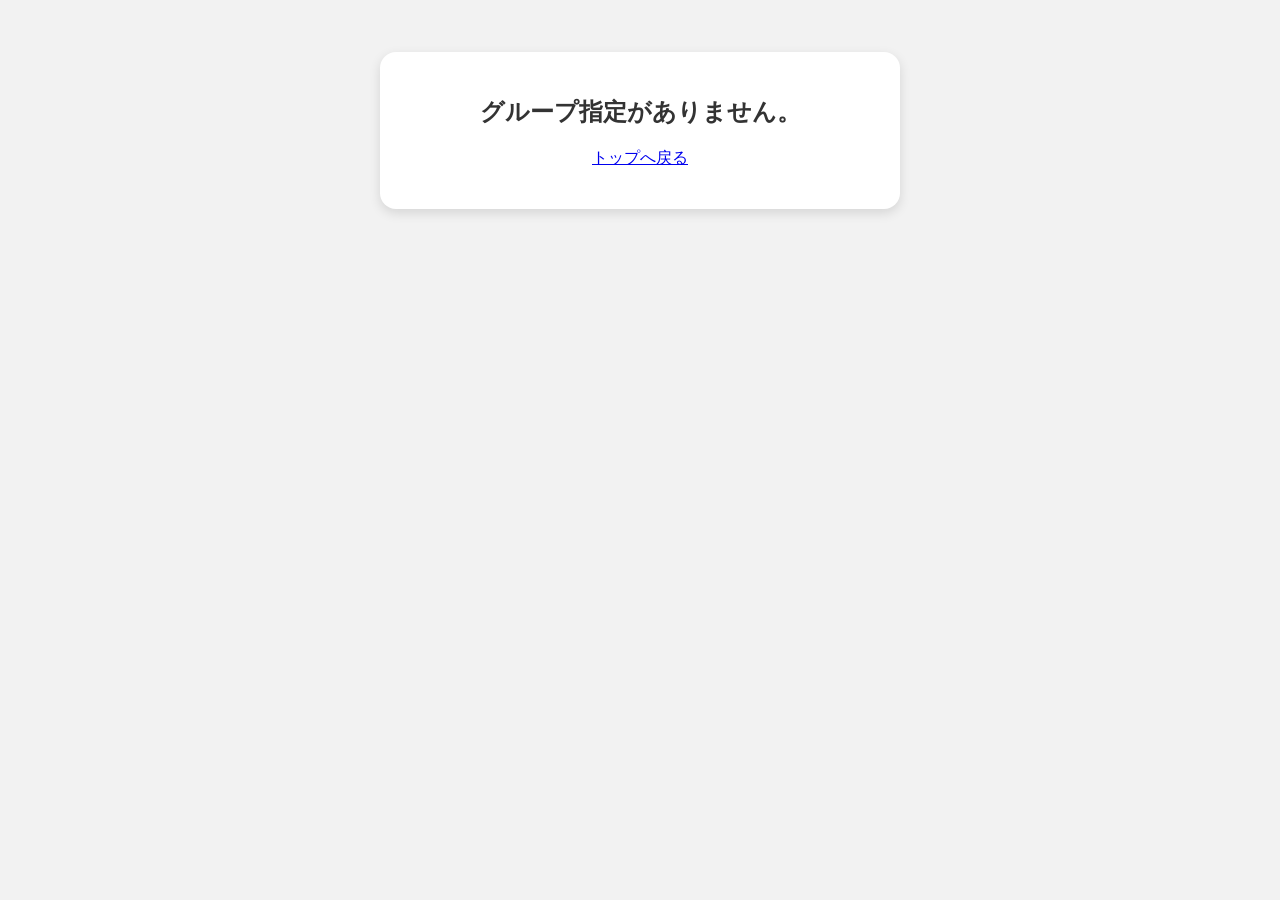
==== app.html @ 7f03d63e "Add files via upload" ====
<!DOCTYPE html>
<html lang="ja">
<head>
  <meta charset="UTF-8">
  <meta name="viewport" content="width=device-width, initial-scale=1.0">
  <title>教育クイズ</title>
  <meta name="theme-color" content="#1976d2">
  <meta name="apple-mobile-web-app-capable" content="yes">
  <meta name="apple-mobile-web-app-status-bar-style" content="default">
  <meta name="apple-mobile-web-app-title" content="教育クイズ">
  <link rel="manifest" href="manifest.json">
  <link rel="apple-touch-icon" href="icons/icon-192.png">
  <link rel="stylesheet" href="style.css">
</head>
<body>
  <div class="container">
    <div class="topbar">
      <button class="small-btn" onclick="location.href='index.html'">← 戻る</button>
      <div id="groupTitle" class="group-title"></div>
    </div>

    <div id="menu" class="menu-card"></div>

    <div id="quiz" class="hidden">
      <div id="counter" class="counter"></div>
      <div id="type" class="type-label"></div>
      <div id="question" class="card question-card"></div>

      <button id="showAnswerBtn" onclick="showAnswer()" class="main-btn">答えを見る</button>

      <div id="answer" class="answer hidden"></div>

      <div id="judge" class="judge-area hidden">
        <button onclick="mark(true)" class="ok">○ 正解</button>
        <button onclick="mark(false)" class="ng">× 不正解</button>
      </div>

      <button onclick="nextQuestion()" id="nextBtn" class="next hidden">次の問題へ</button>

      <div id="stats" class="stats"></div>
    </div>
  </div>

  <script src="app.js"></script>
</body>
</html>
---- style.css ----
body {
  font-family: sans-serif;
  background: #f2f2f2;
  margin: 0;
  padding: 12px;
  color: #333;
}

.container {
  max-width: 520px;
  margin: 0 auto;
}

h1 {
  text-align: center;
  font-size: 28px;
  margin-top: 12px;
  margin-bottom: 8px;
}

.subtext {
  text-align: center;
  color: #666;
  font-size: 14px;
  margin-bottom: 16px;
}

.topbar {
  display: flex;
  align-items: center;
  gap: 10px;
  margin-bottom: 14px;
}

.group-title {
  font-weight: bold;
  font-size: 16px;
  color: #1976d2;
  word-break: break-all;
}

.menu-card,
.card,
.answer,
.error-card {
  background: #fff;
  border-radius: 16px;
  box-shadow: 0 4px 12px rgba(0, 0, 0, 0.12);
}

.menu-card {
  padding: 18px;
}

.menu-title {
  text-align: center;
  margin-top: 0;
  margin-bottom: 8px;
}

.card {
  padding: 20px;
  margin: 12px 0;
}

.question-card {
  font-size: 20px;
  line-height: 1.7;
  font-weight: bold;
  text-align: left;
  white-space: pre-wrap;
}

.answer {
  padding: 16px;
  margin-top: 12px;
  background: #fff6d8;
  border: 1px solid #f0d98b;
  text-align: left;
  white-space: normal;
  line-height: 1.6;
}

.card-btn,
.main-btn,
.next,
.ok,
.ng,
.small-btn {
  border: none;
  border-radius: 14px;
  font-size: 16px;
  font-weight: bold;
  cursor: pointer;
}

.card-btn,
.main-btn,
.next {
  width: 100%;
  padding: 16px;
  margin-top: 10px;
}

.card-btn {
  background: #1976d2;
  color: #fff;
}

.main-btn {
  background: #333;
  color: #fff;
}

.next {
  background: #111;
  color: #fff;
}

.small-btn {
  background: #e3f2fd;
  color: #1976d2;
  padding: 10px 14px;
}

.judge-area {
  display: flex;
  justify-content: space-between;
  gap: 10px;
  margin-top: 14px;
}

.ok,
.ng {
  width: 50%;
  padding: 15px;
  color: #fff;
}

.ok {
  background: #43a047;
}

.ng {
  background: #e53935;
}

.counter,
.type-label,
.stats {
  text-align: center;
  margin-top: 10px;
}

.counter {
  color: #777;
  font-size: 14px;
}

.type-label {
  color: #1976d2;
  font-weight: bold;
  font-size: 15px;
}

.stats {
  margin-top: 16px;
  font-weight: bold;
  color: #555;
}

.error-card {
  padding: 24px;
  margin-top: 40px;
  text-align: center;
}

.hidden {
  display: none !important;
}

@media (max-width: 480px) {
  body {
    padding: 10px;
  }

  h1 {
    font-size: 24px;
  }

  .question-card {
    font-size: 18px;
  }

  .card-btn,
  .main-btn,
  .next,
  .ok,
  .ng {
    font-size: 15px;
  }
}
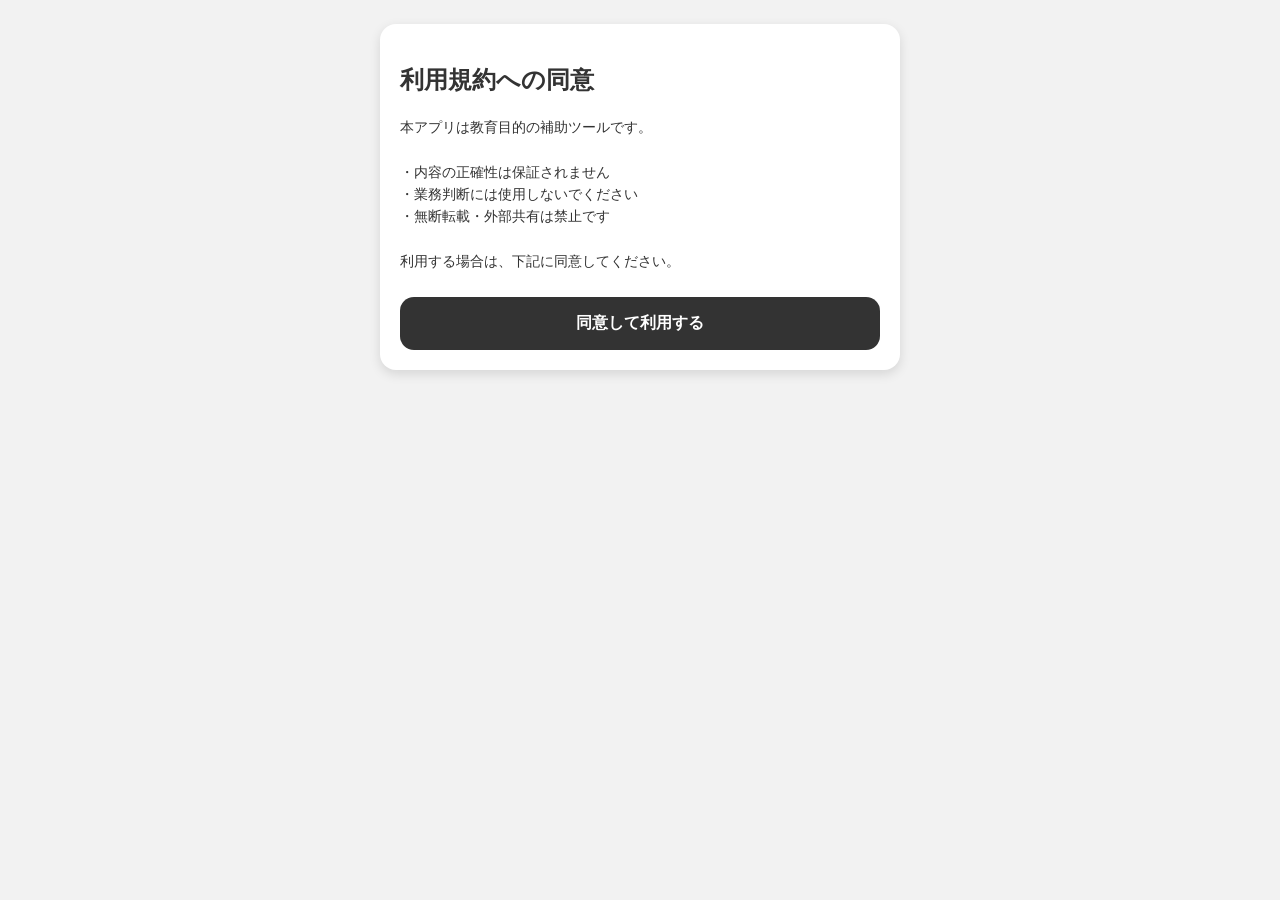
==== commit 77cb5b25: "Add files via upload" ====
--- a/app.html
+++ b/app.html
@@ -24,6 +24,7 @@
     <div id="quiz" class="hidden">
       <div id="counter" class="counter"></div>
       <div id="type" class="type-label"></div>
+      <div id="questionId" class="counter"></div>
       <div id="question" class="card question-card"></div>
 
       <button id="showAnswerBtn" onclick="showAnswer()" class="main-btn">答えを見る</button>
@@ -35,12 +36,20 @@
         <button onclick="mark(false)" class="ng">× 不正解</button>
       </div>
 
+      <div id="reportArea" class="hidden" style="margin-top:12px;">
+        <button onclick="reportIssue()" class="small-btn" style="width:100%;">誤り報告</button>
+      </div>
+
       <button onclick="nextQuestion()" id="nextBtn" class="next hidden">次の問題へ</button>
 
       <div id="stats" class="stats"></div>
-    </div>
-  </div>
+   </div> <!-- quiz --> 
+ </div>
 
   <script src="app.js"></script>
+  <script src="consent.js"></script>
+  <script>
+    checkConsent();
+  </script>
 </body>
 </html>
